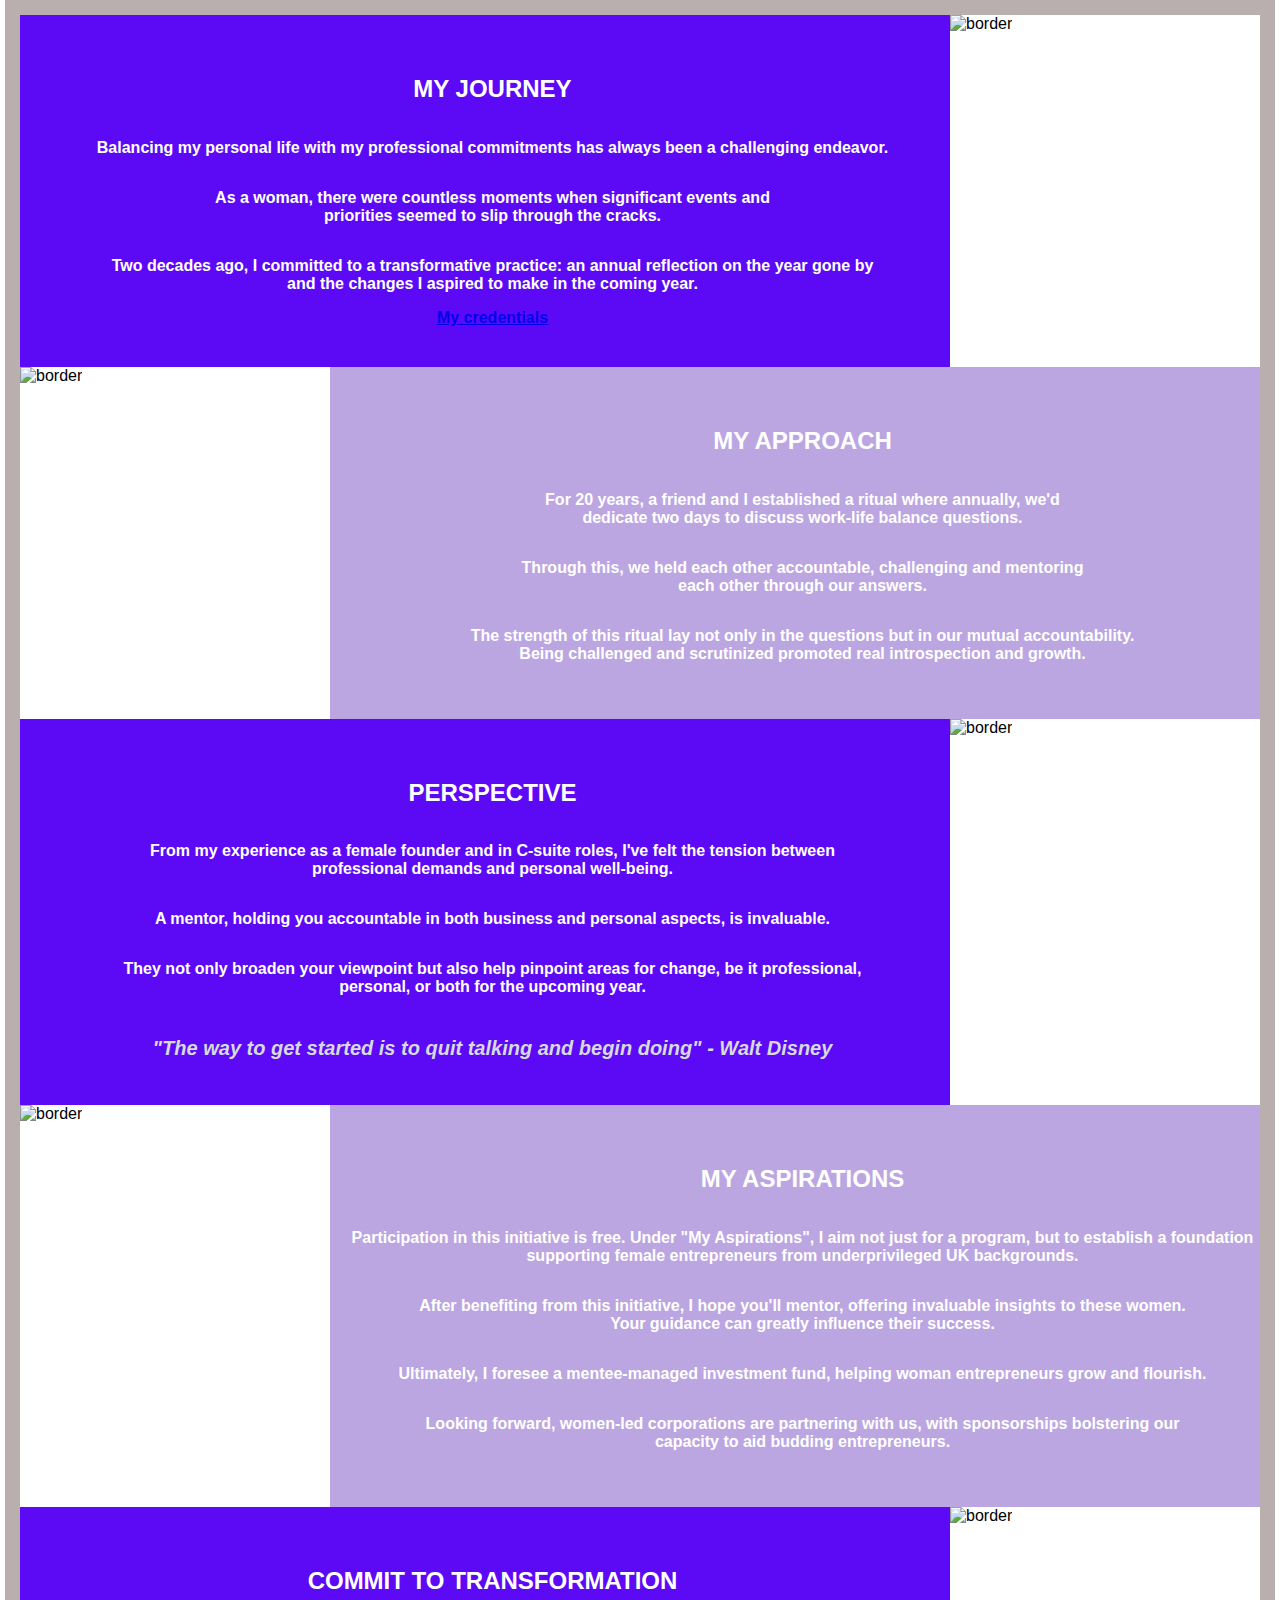
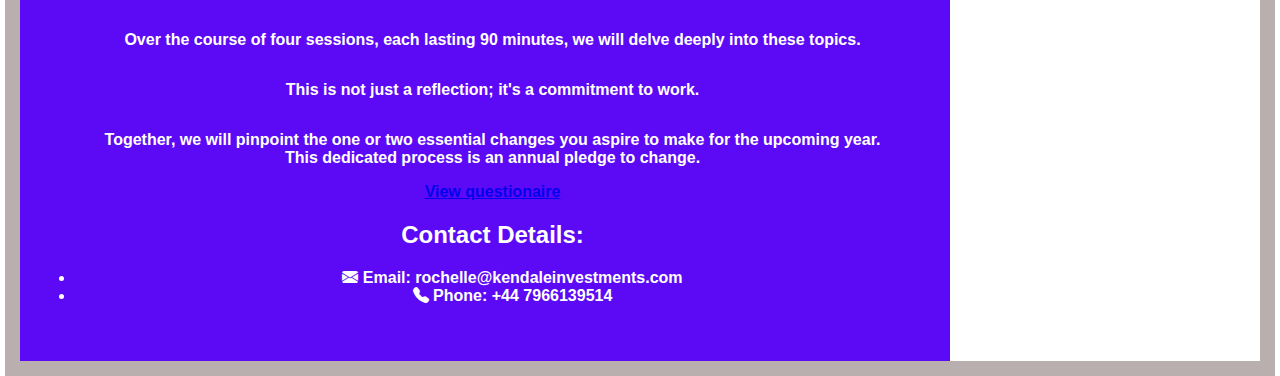
==== index.html @ 1ea0c62c "Update index.html" ====
<!DOCTYPE html>

<html lang="en">

<head>
    <title>Rochelle Trup</title>
    <link rel="stylesheet" type="text/css" href="style.css">
    <link href="https://cdn.jsdelivr.net/npm/bootstrap-icons@1.10.0/font/bootstrap-icons.css" rel="stylesheet">
    <meta name="viewport" content="width=device-width, initial-scale=1">



</head>

<body>
<div class="page-border">

    <div class="flex-wrapper">

        <div class="main-title-container">
            <h2>MY JOURNEY</h2>
            <p>Balancing my personal life with my professional commitments has always been a challenging endeavor. </p>
            <p>As a woman, there were countless moments when significant events and <br> priorities seemed to slip through the cracks.</p>

            <p>Two decades ago, I committed to a transformative practice: an annual reflection on the year gone by<br> and the changes I aspired to make in the coming year.</p>

            <a href="cv.html" target="_blank" class="custom-button">My credentials</a>

        </div>

        <div class="border-container">
            <img src="Rochelle Dec 2022.jpg" alt="border" class="border-image"/>
    
        </div>

    </div>

    <div class="flex-wrapper">

        <div class="border-container2">
            <img src="mountain range.png" alt="border" class="border-image2"/>
    
        </div>

        <div class="main-title-container2">
            <h2>MY APPROACH</h2>
                <p>For 20 years, a friend and I established a ritual where annually, we'd <br> dedicate two days to discuss work-life balance questions.</p>

                <p>Through this, we held each other accountable, challenging and mentoring  <br> each other through our answers.</p>

                <p>The strength of this ritual lay not only in the questions but in our mutual accountability. <br> Being challenged and scrutinized promoted real introspection and growth.</p>


        </div>


    </div>

    <div class="flex-wrapper">

        <div class="main-title-container">
            
            
            <h2>PERSPECTIVE</h2>
            <p>From my experience as a female founder and in C-suite roles, I've felt the tension between <br>professional demands and personal well-being. </p>
            <p>A mentor, holding you accountable in both business and personal aspects, is invaluable. </p>
            <p>They not only broaden your viewpoint but also help pinpoint areas for change, be it professional,<br> personal, or both for the upcoming year.</p>
             <div class="center-quote">
                   "The way to get started is to quit talking and begin doing" - Walt Disney    
        
                </div>

        </div>

        <div class="border-container2">
            <img src="Picture6.png" alt="border" class="border-image2"/>
    
        </div>

        

    </div>

    

    <div class="flex-wrapper">

        <div class="border-container2">
            <img src="woman on top of mountain.jpg" alt="border" class="border-image2"/>
    
        </div>

        <div class="main-title-container2">
            <h2>MY ASPIRATIONS</h2>
            <p>Participation in this initiative is free. Under "My Aspirations", I aim not just for a program, but to establish a foundation <br> supporting female entrepreneurs from underprivileged UK backgrounds.</p> 
            <p>After benefiting from this initiative, I hope you'll mentor, offering invaluable insights to these women. <br>Your guidance can greatly influence their success.</p>
            <p>Ultimately, I foresee a mentee-managed investment fund, helping woman entrepreneurs grow and flourish.</p>
            <p>Looking forward, women-led corporations are partnering with us, with sponsorships bolstering our <br> capacity to aid budding entrepreneurs.</p>
        
        
        
        </div>
    </div>

    <div class="flex-wrapper">

        <div class="main-title-container">
            <h2>COMMIT TO TRANSFORMATION</h2>
                <p>Over the course of four sessions, each lasting 90 minutes, we will delve deeply into these topics.</p>
                <p>This is not just a reflection; it's a commitment to work.</p>
                <p>Together, we will pinpoint the one or two essential changes you aspire to make for the upcoming year.<br> This dedicated process is an annual pledge to change.</p>

            <a href="questionaire.html" target="_blank" class="custom-button">View questionaire</a>

            <div class="contact-info mt-4"> <!-- mt-4 adds a top margin for spacing -->
                    <h2>Contact Details:</h2>
                    <ul class="list-unstyled"> <!-- list-unstyled removes default list styling -->
                        <li><i class="bi bi-envelope-fill"></i> <strong>Email:</strong> rochelle@kendaleinvestments.com</li>
                        <li><i class="bi bi-telephone-fill"></i> <strong>Phone:</strong> +44 7966139514</li>
                        
                    </ul>
            
            </div>
        </div>

        <div class="border-container2">
            <img src="mountain.png" alt="border" class="border-image2"/>
        </div>
    
        

        

    </div>

    
   

   




</div>     
</body>



</html>
---- style.css ----
.page-border {
    border: 15px solid rgb(185, 175, 175); /* Adjust border thickness and color as desired */
    box-sizing: border-box; /* This ensures padding and border are included in element's total width and height */
    width: calc(100% - 10px); /* Adjust the width considering the border */
    margin: auto; /* Centers the container if there's any horizontal space available */
}
html, body {
    margin: 0;
    padding: 0;
}

body {
    font-family: Arial, Helvetica, sans-serif, sans-serif; /* Use your desired font family */
    font-size: 16px; /* Use your desired font size */
}



.flex-wrapper {
    display: flex;
    width: 100%; /* Ensuring it takes up full width of its parent or viewport */
    align-items: stretch;
    flex-direction: row;
   
   
    
}





.border-container {
    flex: 0 0 25%; /* This ensures it doesn't grow or shrink, but stays at 35% width */
    order: 2; /* This will place the border-container second (or to the right) */
}

.border-image {
    width: 100%; /* Makes the image take up full width of the .border-container */
    height: 100%;
}

.main-title-container {
    flex: 1;
    order: 1;
    display: flex;           /* Use Flexbox */
    flex-direction: column;  /* Stack children vertically */
    background-color:  rgb(92, 10, 245);
    color: white;
    padding-left: 15px;
    font-weight: bold;       /* Make text bold */
    text-align: center;
    padding-top: 40px;
    padding-bottom:40px;
   
}

.border-container2 {
    flex: 0 0 25%; /* This ensures it doesn't grow or shrink, but stays at 35% width */
    order: 1; /* This will place the border-container second (or to the right) */
}

.border-image2 {
    width: 100%; /* Makes the image take up full width of the .border-container */
    height: 100%;
}

.main-title-container2 {
    flex: 1;
    order: 2;
    display: flex;           /* Use Flexbox */
    flex-direction: column;  /* Stack children vertically */
    background-color: rgb(187, 166, 226);
    color: white;
    padding-left: 15px;
    font-weight: bold;       /* Make text bold */
    text-align: center;
    padding-top: 40px;
    padding-bottom:40px;
}



.center-quote {
    text-align: center;
    font-style: italic;
    margin-top: 20px;
    margin-bottom: 5px; /* Adjusted to 1px */
    font-size: 20px;
    font-weight: bold;
    padding-top: 5px;  /* Control the spacing between the line and the text */
    color:rgb(215, 218, 221);



   

ul.list-unstyled {
    padding-left: 0;  /* Removes left padding */
    list-style-type: none;  /* Removes the bullets */
}

.custom-button {
    display: block;          /* This makes the button a block element, allowing the use of auto margins */
    margin-left: auto;       /* Centers the button */
    margin-right: auto;
    padding: 6px 20px;       /* Reduced the vertical padding to make it shorter */
    font-size: 16px;
    font-weight: 600;
    border: none;
    border-radius: 5px;
    cursor: pointer;
    text-decoration: none;
    background-color: #007BFF; /* Change this to the desired background color */
    color: #fff;
    transition: background-color 0.3s ease;
    width: 50%;              /* Optionally set a width if you want the button to have a specific width */
}

.custom-button:hover {
    background-color: #0056b3; /* Darker shade for hover */

}
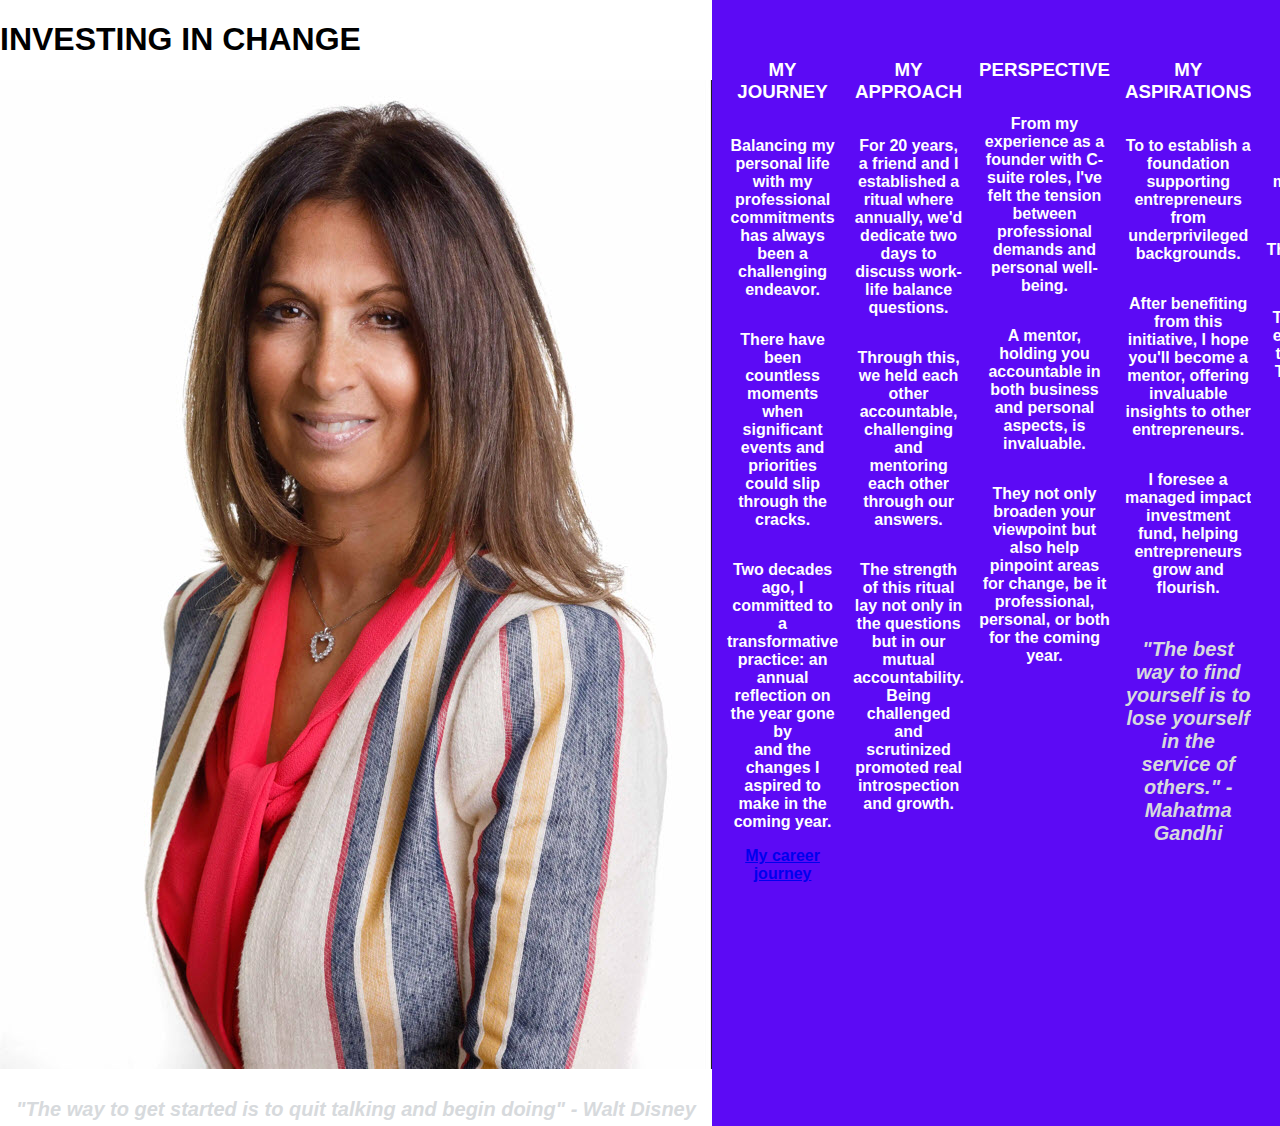
==== commit 5d8a0fca: "Update index.html" ====
--- a/index.html
+++ b/index.html
@@ -3,7 +3,7 @@
 <html lang="en">
 
 <head>
-    <title>Rochelle Trup</title>
+    <title>Investing in change</title>
     <link rel="stylesheet" type="text/css" href="style.css">
     <link href="https://cdn.jsdelivr.net/npm/bootstrap-icons@1.10.0/font/bootstrap-icons.css" rel="stylesheet">
     <meta name="viewport" content="width=device-width, initial-scale=1">
@@ -13,135 +13,101 @@
 </head>
 
 <body>
-<div class="page-border">
+
 
     <div class="flex-wrapper">
 
+        <div class="heading">
+            <h1>INVESTING IN CHANGE</h1>
+            <img class="header-image" src="Rochelle Dec 2022.jpg" alt="Description of Image">
+            <div class="center-quote">
+                "The way to get started is to quit talking and begin doing" - Walt Disney    
+     
+             </div>
+
+            
+            
+            
+        </div>
+
         <div class="main-title-container">
-            <h2>MY JOURNEY</h2>
+            <h3>MY JOURNEY</h3>
             <p>Balancing my personal life with my professional commitments has always been a challenging endeavor. </p>
-            <p>As a woman, there were countless moments when significant events and <br> priorities seemed to slip through the cracks.</p>
+            <p>There have been countless moments when significant events and priorities could slip through the cracks.</p>
 
             <p>Two decades ago, I committed to a transformative practice: an annual reflection on the year gone by<br> and the changes I aspired to make in the coming year.</p>
 
-            <a href="cv.html" target="_blank" class="custom-button">My credentials</a>
+            <a href="cv.html" target="_blank" class="custom-button">My career journey</a>
 
         </div>
+        
 
-        <div class="border-container">
-            <img src="Rochelle Dec 2022.jpg" alt="border" class="border-image"/>
-    
-        </div>
+        <div class="main-title-container">
+            <h3>MY APPROACH</h3>
+                <p>For 20 years, a friend and I established a ritual where annually, we'd dedicate two <br>days to discuss work-life balance questions.</p>
 
-    </div>
+                <p>Through this, we held each other accountable, challenging and mentoring  each other through our answers.</p>
 
-    <div class="flex-wrapper">
-
-        <div class="border-container2">
-            <img src="mountain range.png" alt="border" class="border-image2"/>
-    
-        </div>
-
-        <div class="main-title-container2">
-            <h2>MY APPROACH</h2>
-                <p>For 20 years, a friend and I established a ritual where annually, we'd <br> dedicate two days to discuss work-life balance questions.</p>
-
-                <p>Through this, we held each other accountable, challenging and mentoring  <br> each other through our answers.</p>
-
-                <p>The strength of this ritual lay not only in the questions but in our mutual accountability. <br> Being challenged and scrutinized promoted real introspection and growth.</p>
+                <p>The strength of this ritual lay not only in the questions but in our mutual accountability. Being challenged <br> and scrutinized  promoted real introspection and growth.</p>
 
 
         </div>
-
-
-    </div>
-
-    <div class="flex-wrapper">
+   
 
         <div class="main-title-container">
             
             
-            <h2>PERSPECTIVE</h2>
-            <p>From my experience as a female founder and in C-suite roles, I've felt the tension between <br>professional demands and personal well-being. </p>
+            <h3>PERSPECTIVE</h3>
+            <p>From my experience as a founder with C-suite roles, I've felt the tension between professional <br> demands and personal well-being. </p>
             <p>A mentor, holding you accountable in both business and personal aspects, is invaluable. </p>
-            <p>They not only broaden your viewpoint but also help pinpoint areas for change, be it professional,<br> personal, or both for the upcoming year.</p>
-             <div class="center-quote">
-                   "The way to get started is to quit talking and begin doing" - Walt Disney    
-        
-                </div>
+            <p>They not only broaden your viewpoint but also help pinpoint areas for change, be it professional,<br> personal, or both for the coming year.</p>
+             
 
         </div>
+       
 
-        <div class="border-container2">
-            <img src="Picture6.png" alt="border" class="border-image2"/>
-    
+        <div class="main-title-container">
+            <h3>MY ASPIRATIONS</h3>
+            <p>To to establish a foundation supporting entrepreneurs from underprivileged backgrounds.</p> 
+            <p>After benefiting from this initiative, I hope you'll become a mentor, offering invaluable insights to other entrepreneurs.</p>
+            <p>I foresee a managed impact investment fund, helping entrepreneurs grow and flourish.</p>
+
+            <div class="center-quote">
+                "The best way to find yourself is to lose yourself in the service of others." - Mahatma Gandhi    
+     
+             </div>
+             
+        </div>
+
+        <div class="main-title-container">
+            <h3>COMMIT TO TRANSFORMATION</h3>
+                <p>Over the course of four sessions, each lasting 90 minutes, we will delve deeply into these topics.</p>
+                <p>This is not just a reflection; it's a commitment to work.</p>
+                <p>Together, we will pinpoint the essential changes you aspire to make for the coming year.<br> This dedicated process is an annual pledge to change.</p>
+
+            <a href="questionaire.html" target="_blank" class="custom-button">See my questions</a>
+
+            <div class="contact-info mt-4">
+                <h4>Contact Details:</h4>
+                    <ul class="list-unstyled"> <!-- list-unstyled removes default list styling -->
+                        <li><i class="bi bi-envelope-fill"></i> <strong>Email:</strong> rochelle@azikcapital.com</li>
+                        <li><i class="bi bi-telephone-fill"></i> <strong>Phone:</strong> +44 7966139514</li>
+                        
+                    </ul>
+            </div>
+            
         </div>
 
         
-
-    </div>
-
-    
-
-    <div class="flex-wrapper">
-
-        <div class="border-container2">
-            <img src="woman on top of mountain.jpg" alt="border" class="border-image2"/>
-    
-        </div>
-
-        <div class="main-title-container2">
-            <h2>MY ASPIRATIONS</h2>
-            <p>Participation in this initiative is free. Under "My Aspirations", I aim not just for a program, but to establish a foundation <br> supporting female entrepreneurs from underprivileged UK backgrounds.</p> 
-            <p>After benefiting from this initiative, I hope you'll mentor, offering invaluable insights to these women. <br>Your guidance can greatly influence their success.</p>
-            <p>Ultimately, I foresee a mentee-managed investment fund, helping woman entrepreneurs grow and flourish.</p>
-            <p>Looking forward, women-led corporations are partnering with us, with sponsorships bolstering our <br> capacity to aid budding entrepreneurs.</p>
-        
-        
-        
-        </div>
-    </div>
-
-    <div class="flex-wrapper">
-
-        <div class="main-title-container">
-            <h2>COMMIT TO TRANSFORMATION</h2>
-                <p>Over the course of four sessions, each lasting 90 minutes, we will delve deeply into these topics.</p>
-                <p>This is not just a reflection; it's a commitment to work.</p>
-                <p>Together, we will pinpoint the one or two essential changes you aspire to make for the upcoming year.<br> This dedicated process is an annual pledge to change.</p>
-
-            <a href="questionaire.html" target="_blank" class="custom-button">View questionaire</a>
-
-            <div class="contact-info mt-4"> <!-- mt-4 adds a top margin for spacing -->
-                    <h2>Contact Details:</h2>
-                    <ul class="list-unstyled"> <!-- list-unstyled removes default list styling -->
-                        <li><i class="bi bi-envelope-fill"></i> <strong>Email:</strong> rochelle@kendaleinvestments.com</li>
-                        <li><i class="bi bi-telephone-fill"></i> <strong>Phone:</strong> +44 7966139514</li>
-                        
-                    </ul>
-            
-            </div>
-        </div>
-
-        <div class="border-container2">
-            <img src="mountain.png" alt="border" class="border-image2"/>
-        </div>
     
         
 
         
 
-    </div>
 
+    </div>  
     
-   
-
-   
-
-
-
-
-</div>     
+    
 </body>
 
 
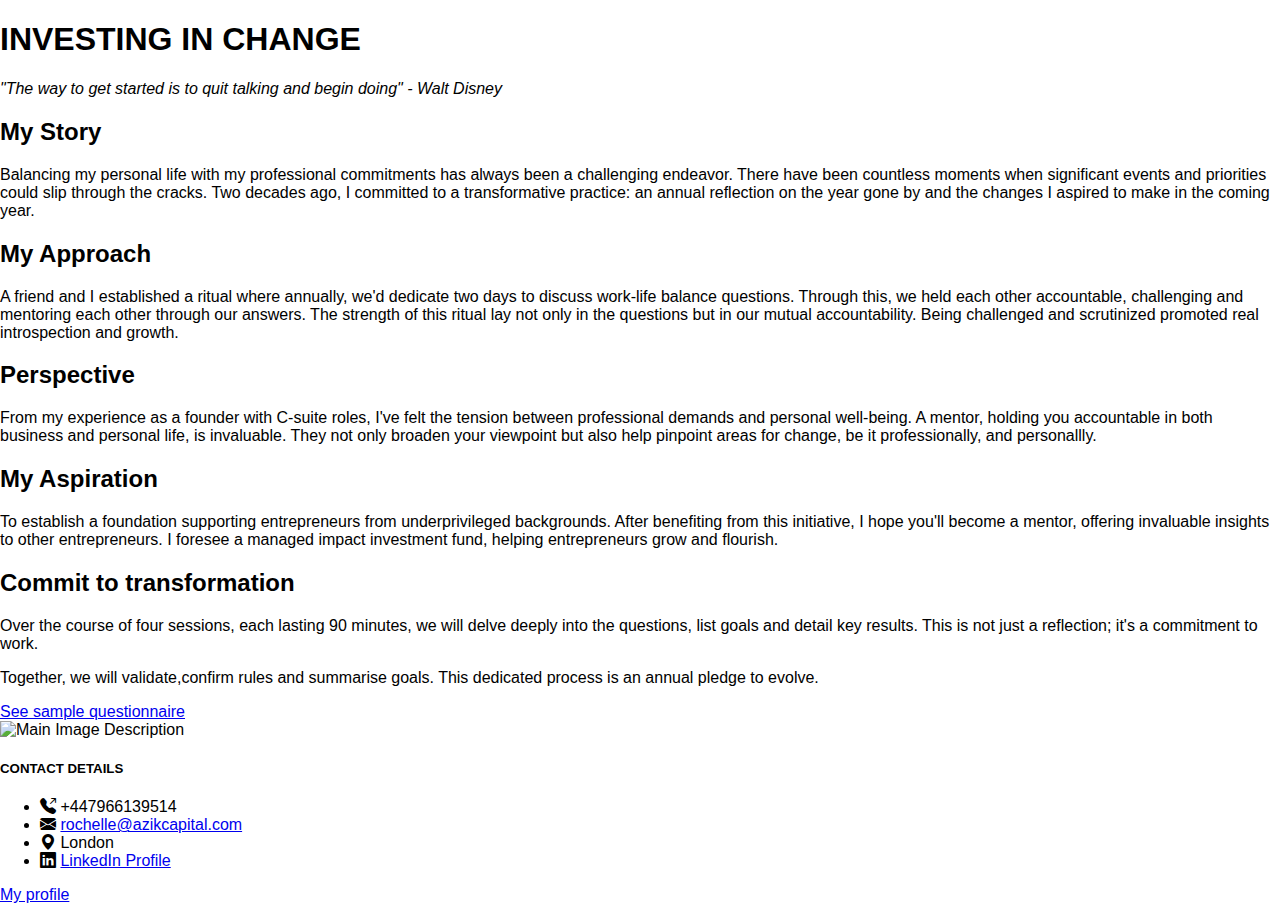
==== commit fd692c53: "Add files via upload" ====
--- a/index.html
+++ b/index.html
@@ -1,115 +1,141 @@
 <!DOCTYPE html>
-
 <html lang="en">
 
-<head>
-    <title>Investing in change</title>
-    <link rel="stylesheet" type="text/css" href="style.css">
-    <link href="https://cdn.jsdelivr.net/npm/bootstrap-icons@1.10.0/font/bootstrap-icons.css" rel="stylesheet">
-    <meta name="viewport" content="width=device-width, initial-scale=1">
+    <head>
+        <meta charset="UTF-8">
+        <meta name="viewport" content="width=device-width, initial-scale=1.0">
+        <title>My Website</title>
+        <link rel="stylesheet" href="style.css">
+        <link href="https://cdn.jsdelivr.net/npm/bootstrap-icons@1.10.0/font/bootstrap-icons.css" rel="stylesheet">
+        
+
+    </head>
 
 
 
-</head>
+    <body>
 
-<body>
+        <div class="wrapper">
+            <div class="block1">
+                <div class="section" >
+                    <h1>INVESTING IN CHANGE</h1>
+                    <p><i>"The way to get started is to quit talking and begin doing" - Walt Disney</i></p>
+        
+                </div>
+
+                <div class="section" >
+                    <h2>My Story</h2>
+                    <p>Balancing my personal life with my professional commitments has always been a challenging endeavor.
+                    There have been countless moments when significant events and priorities could slip through the cracks.
+                    Two decades ago, I committed to a transformative practice: an annual reflection on the year gone by
+                    and the changes I aspired to make in the coming year.</p>
+        
+                </div>
+
+                <div class="section" >
+                    <h2>My Approach</h2>
+                    <p>A friend and I established a ritual where annually, we'd dedicate two
+                    days to discuss work-life balance questions.
+                    Through this, we held each other accountable, challenging and mentoring each other through our answers.
+                    The strength of this ritual lay not only in the questions but in our mutual accountability. Being challenged
+                    and scrutinized promoted real introspection and growth.</p>
+                </div>
+
+                <div class="section" >
+                    <h2>Perspective</h2>
+                    <p>From my experience as a founder with C-suite roles, I've felt the tension between professional
+                    demands and personal well-being.
+                    A mentor, holding you accountable in both business and personal life, is invaluable.
+                    They not only broaden your viewpoint but also help pinpoint areas for change, be it professionally,
+                    and personallly.</p>
+                </div>
+
+                <div class="section" >
+                    <h2>My Aspiration</h2>
+                    <p>To establish a foundation supporting entrepreneurs from underprivileged backgrounds.
+                    After benefiting from this initiative, I hope you'll become a mentor, offering invaluable insights to other entrepreneurs.
+                    I foresee a managed impact investment fund, helping entrepreneurs grow and flourish.</p>
+                </div>
+
+                <div class="section" >
+                    <h2>Commit to transformation</h2>
+                    <p>Over the course of four sessions, each lasting 90 minutes, we will delve deeply into the questions, list goals and detail key results.
+                    This is not just a reflection; it's a commitment to work.</p>
+                    <p>Together, we will validate,confirm rules and summarise goals.
+                        This dedicated process is an annual pledge to evolve.</p>
+
+                    <a href="questionaire.html" class="custom-button" target="_blank">See sample questionnaire</a>
 
 
-    <div class="flex-wrapper">
+                </div>
 
-        <div class="heading">
-            <h1>INVESTING IN CHANGE</h1>
-            <img class="header-image" src="Rochelle Dec 2022.jpg" alt="Description of Image">
-            <div class="center-quote">
-                "The way to get started is to quit talking and begin doing" - Walt Disney    
-     
-             </div>
 
-            
-            
-            
-        </div>
+            </di>
 
-        <div class="main-title-container">
-            <h3>MY JOURNEY</h3>
-            <p>Balancing my personal life with my professional commitments has always been a challenging endeavor. </p>
-            <p>There have been countless moments when significant events and priorities could slip through the cracks.</p>
+            <div class="blocks-2-and-3">
+                <div class="block2">
+                    <img src="Rochelle Dec 2022.webp" alt="Main Image Description">
 
-            <p>Two decades ago, I committed to a transformative practice: an annual reflection on the year gone by<br> and the changes I aspired to make in the coming year.</p>
+                </div>
 
-            <a href="cv.html" target="_blank" class="custom-button">My career journey</a>
+                <div class="block3">
+                    <h5>CONTACT DETAILS</h5>
+                    <div class="list-container">
+                        <ul class="list-unstyled">
+                            <li><i class="bi bi-telephone-outbound-fill icon-colored"></i> +447966139514</li>
+                            <li><i class="bi bi-envelope-fill icon-colored"></i> <a href="mailto:rochelle@azikcapital.com"> rochelle@azikcapital.com</a></li>
+                            <li><i class="bi bi-geo-alt-fill icon-colored"></i> London</li>
+                            <li><i class="bi bi-linkedin icon-colored"></i> <a href="https://www.linkedin.com/in/rochelle-trup-1962641b/" target="_blank">LinkedIn Profile</a></li>
+                        </ul>  
+                    </div>
+                    <a href="cv.html" class="custom-button" target="_blank">My profile</a>
+                </div>
+                
+                        
 
+                            
+        
+        
+                       
+                    
+                </div>
+            </div>
         </div>
         
 
-        <div class="main-title-container">
-            <h3>MY APPROACH</h3>
-                <p>For 20 years, a friend and I established a ritual where annually, we'd dedicate two <br>days to discuss work-life balance questions.</p>
-
-                <p>Through this, we held each other accountable, challenging and mentoring  each other through our answers.</p>
-
-                <p>The strength of this ritual lay not only in the questions but in our mutual accountability. Being challenged <br> and scrutinized  promoted real introspection and growth.</p>
-
-
-        </div>
-   
-
-        <div class="main-title-container">
-            
-            
-            <h3>PERSPECTIVE</h3>
-            <p>From my experience as a founder with C-suite roles, I've felt the tension between professional <br> demands and personal well-being. </p>
-            <p>A mentor, holding you accountable in both business and personal aspects, is invaluable. </p>
-            <p>They not only broaden your viewpoint but also help pinpoint areas for change, be it professional,<br> personal, or both for the coming year.</p>
-             
-
-        </div>
-       
-
-        <div class="main-title-container">
-            <h3>MY ASPIRATIONS</h3>
-            <p>To to establish a foundation supporting entrepreneurs from underprivileged backgrounds.</p> 
-            <p>After benefiting from this initiative, I hope you'll become a mentor, offering invaluable insights to other entrepreneurs.</p>
-            <p>I foresee a managed impact investment fund, helping entrepreneurs grow and flourish.</p>
-
-            <div class="center-quote">
-                "The best way to find yourself is to lose yourself in the service of others." - Mahatma Gandhi    
-     
-             </div>
-             
-        </div>
-
-        <div class="main-title-container">
-            <h3>COMMIT TO TRANSFORMATION</h3>
-                <p>Over the course of four sessions, each lasting 90 minutes, we will delve deeply into these topics.</p>
-                <p>This is not just a reflection; it's a commitment to work.</p>
-                <p>Together, we will pinpoint the essential changes you aspire to make for the coming year.<br> This dedicated process is an annual pledge to change.</p>
-
-            <a href="questionaire.html" target="_blank" class="custom-button">See my questions</a>
-
-            <div class="contact-info mt-4">
-                <h4>Contact Details:</h4>
-                    <ul class="list-unstyled"> <!-- list-unstyled removes default list styling -->
-                        <li><i class="bi bi-envelope-fill"></i> <strong>Email:</strong> rochelle@azikcapital.com</li>
-                        <li><i class="bi bi-telephone-fill"></i> <strong>Phone:</strong> +44 7966139514</li>
-                        
-                    </ul>
-            </div>
-            
-        </div>
+      
 
         
     
-        
+    </body>
 
-        
-
-
-    </div>  
-    
-    
-</body>
+</html>
 
 
 
-</html>
+
+
+
+
+
+
+
+
+
+
+
+
+
+
+
+
+
+
+
+
+
+
+
+
+
+</html>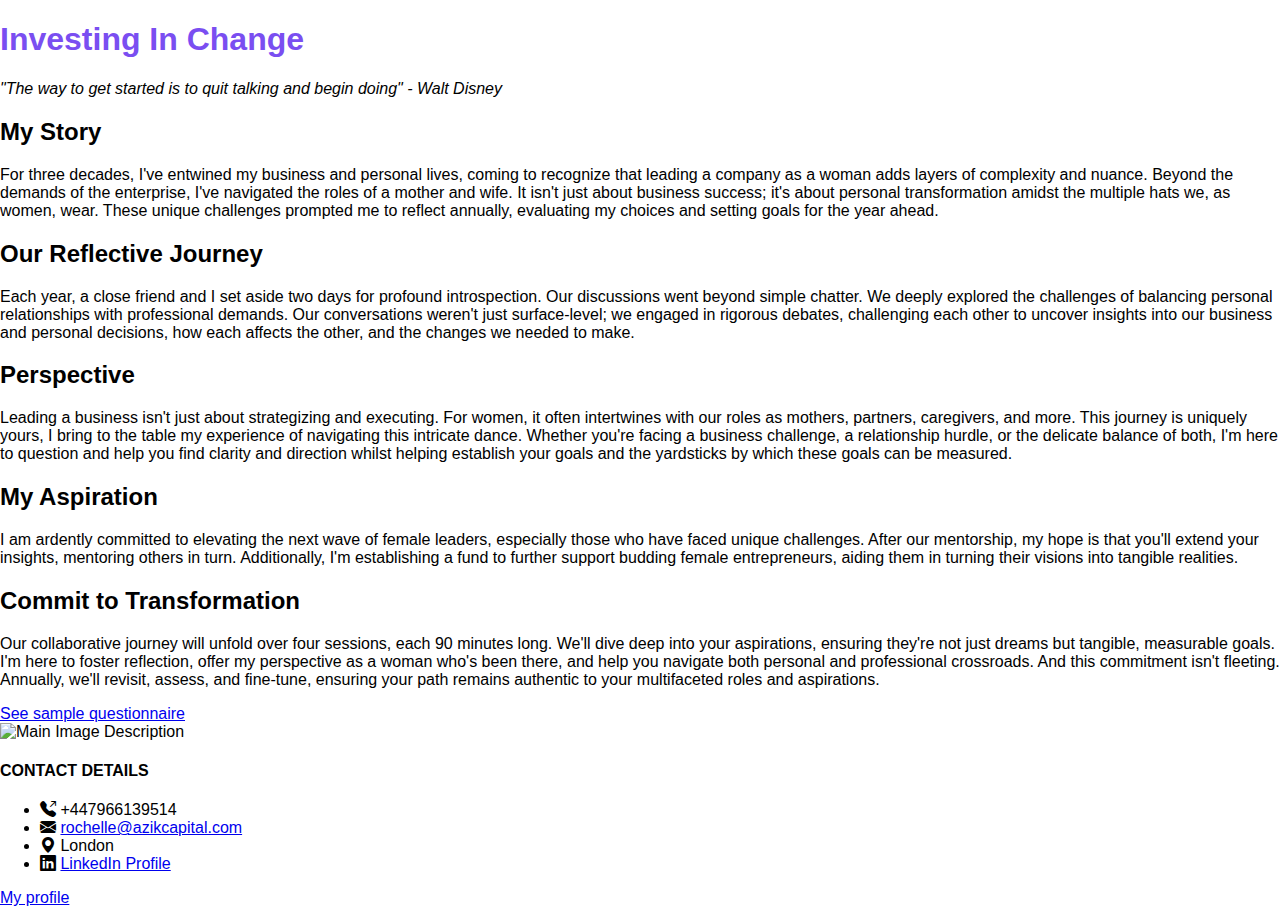
==== commit 65ec9a4f: "Add files via upload" ====
--- a/index.html
+++ b/index.html
@@ -1,141 +1,82 @@
 <!DOCTYPE html>
 <html lang="en">
 
-    <head>
-        <meta charset="UTF-8">
-        <meta name="viewport" content="width=device-width, initial-scale=1.0">
-        <title>My Website</title>
-        <link rel="stylesheet" href="style.css">
-        <link href="https://cdn.jsdelivr.net/npm/bootstrap-icons@1.10.0/font/bootstrap-icons.css" rel="stylesheet">
-        
+<head>
+    <meta charset="UTF-8">
+    <meta name="viewport" content="width=device-width, initial-scale=1.0">
+    <title>My Website</title>
+    <link rel="stylesheet" href="style.css">
+    <link href="https://cdn.jsdelivr.net/npm/bootstrap-icons@1.10.0/font/bootstrap-icons.css" rel="stylesheet">
+</head>
 
-    </head>
+<body>
 
+    <div class="wrapper">
+        <div class="block1">
+            <div class="section">
+                <h1 style="color: #7a4ef1;">Investing In Change</h1>
+                <p><i>"The way to get started is to quit talking and begin doing" - Walt Disney</i></p>
+            </div>
 
+            <div class="section">
+                <h2>My Story</h2>
+                <p>For three decades, I've entwined my business and personal lives,
+                    coming to recognize that leading a company as a woman adds layers of complexity and nuance. Beyond the demands of the enterprise,
+                    I've navigated the roles of a mother and wife. It isn't just about business success; it's about personal transformation amidst the multiple hats we, as women, wear.
+                    These unique challenges prompted me to reflect annually, evaluating my choices and setting goals for the year ahead.</p>
+            </div>
 
-    <body>
+            <div class="section">
+                <h2>Our Reflective Journey</h2>
+                <p>Each year, a close friend and I set aside two days for profound introspection. Our discussions went beyond simple chatter. 
+                We deeply explored the challenges of balancing personal relationships with professional demands. Our conversations weren't just surface-level; 
+                we engaged in rigorous debates, challenging each other to uncover insights into our business and personal decisions, how each affects the other, and the changes we needed to make.</p>
 
-        <div class="wrapper">
-            <div class="block1">
-                <div class="section" >
-                    <h1>INVESTING IN CHANGE</h1>
-                    <p><i>"The way to get started is to quit talking and begin doing" - Walt Disney</i></p>
-        
-                </div>
+            </div>
 
-                <div class="section" >
-                    <h2>My Story</h2>
-                    <p>Balancing my personal life with my professional commitments has always been a challenging endeavor.
-                    There have been countless moments when significant events and priorities could slip through the cracks.
-                    Two decades ago, I committed to a transformative practice: an annual reflection on the year gone by
-                    and the changes I aspired to make in the coming year.</p>
-        
-                </div>
+            <div class="section">
+                <h2>Perspective</h2>
+                <p>Leading a business isn't just about strategizing and executing. For women, it often intertwines with our roles as mothers, partners, caregivers, and more.
+                    This journey is uniquely yours, I bring to the table my experience of navigating this intricate dance. Whether you're facing a business challenge,
+                    a relationship hurdle, or the delicate balance of both, I'm here to question and help you find clarity and direction whilst helping 
+                    establish your goals and the yardsticks by which these goals can be measured.</p>
+            </div>
 
-                <div class="section" >
-                    <h2>My Approach</h2>
-                    <p>A friend and I established a ritual where annually, we'd dedicate two
-                    days to discuss work-life balance questions.
-                    Through this, we held each other accountable, challenging and mentoring each other through our answers.
-                    The strength of this ritual lay not only in the questions but in our mutual accountability. Being challenged
-                    and scrutinized promoted real introspection and growth.</p>
-                </div>
+            <div class="section">
+                <h2>My Aspiration</h2>
+                <p>I am ardently committed to elevating the next wave of female leaders, especially those who have faced unique challenges. After our mentorship,
+                    my hope is that you'll extend your insights, mentoring others in turn. Additionally, I'm establishing a fund to further support budding female entrepreneurs,
+                    aiding them in turning their visions into tangible realities.</p>
+            </div>
 
-                <div class="section" >
-                    <h2>Perspective</h2>
-                    <p>From my experience as a founder with C-suite roles, I've felt the tension between professional
-                    demands and personal well-being.
-                    A mentor, holding you accountable in both business and personal life, is invaluable.
-                    They not only broaden your viewpoint but also help pinpoint areas for change, be it professionally,
-                    and personallly.</p>
-                </div>
-
-                <div class="section" >
-                    <h2>My Aspiration</h2>
-                    <p>To establish a foundation supporting entrepreneurs from underprivileged backgrounds.
-                    After benefiting from this initiative, I hope you'll become a mentor, offering invaluable insights to other entrepreneurs.
-                    I foresee a managed impact investment fund, helping entrepreneurs grow and flourish.</p>
-                </div>
-
-                <div class="section" >
-                    <h2>Commit to transformation</h2>
-                    <p>Over the course of four sessions, each lasting 90 minutes, we will delve deeply into the questions, list goals and detail key results.
-                    This is not just a reflection; it's a commitment to work.</p>
-                    <p>Together, we will validate,confirm rules and summarise goals.
-                        This dedicated process is an annual pledge to evolve.</p>
-
-                    <a href="questionaire.html" class="custom-button" target="_blank">See sample questionnaire</a>
-
-
-                </div>
-
-
-            </di>
-
-            <div class="blocks-2-and-3">
-                <div class="block2">
-                    <img src="Rochelle Dec 2022.webp" alt="Main Image Description">
-
-                </div>
-
-                <div class="block3">
-                    <h5>CONTACT DETAILS</h5>
-                    <div class="list-container">
-                        <ul class="list-unstyled">
-                            <li><i class="bi bi-telephone-outbound-fill icon-colored"></i> +447966139514</li>
-                            <li><i class="bi bi-envelope-fill icon-colored"></i> <a href="mailto:rochelle@azikcapital.com"> rochelle@azikcapital.com</a></li>
-                            <li><i class="bi bi-geo-alt-fill icon-colored"></i> London</li>
-                            <li><i class="bi bi-linkedin icon-colored"></i> <a href="https://www.linkedin.com/in/rochelle-trup-1962641b/" target="_blank">LinkedIn Profile</a></li>
-                        </ul>  
-                    </div>
-                    <a href="cv.html" class="custom-button" target="_blank">My profile</a>
-                </div>
-                
-                        
-
-                            
-        
-        
-                       
-                    
-                </div>
+            <div class="section">
+                <h2>Commit to Transformation</h2>
+                <p>Our collaborative journey will unfold over four sessions, each 90 minutes long. We'll dive deep into your aspirations, ensuring they're not just dreams but tangible,
+                    measurable goals. I'm here to foster reflection, offer my perspective as a woman who's been there, and help you navigate both personal and professional crossroads.
+                    And this commitment isn't fleeting. Annually, we'll revisit, assess, and fine-tune, ensuring your path remains authentic to your multifaceted roles and aspirations.</p>
+                <a href="questionaire.html" class="custom-button" target="_blank">See sample questionnaire</a>
             </div>
         </div>
-        
 
-      
+        <div class="blocks-2-and-3">
+            <div class="block2">
+                <img src="Rochelle Dec 2022.webp" alt="Main Image Description">
+            </div>
 
-        
-    
-    </body>
-
-</html>
-
-
-
-
-
-
-
-
-
-
-
-
-
-
-
-
-
-
-
-
-
-
-
-
-
-
-
+            <div class="block3">
+                <h4>CONTACT DETAILS</h4>
+                <div class="list-container">
+                    <ul class="list-unstyled">
+                        <li><i class="bi bi-telephone-outbound-fill icon-colored"></i> +447966139514</li>
+                        <li><i class="bi bi-envelope-fill icon-colored"></i> <a href="mailto:rochelle@azikcapital.com"> rochelle@azikcapital.com</a></li>
+                        <li><i class="bi bi-geo-alt-fill icon-colored"></i> London</li>
+                        <li><i class="bi bi-linkedin icon-colored"></i> <a href="https://www.linkedin.com/in/rochelle-trup-1962641b/" target="_blank">LinkedIn Profile</a></li>
+                    </ul>
+                </div>
+                <a href="cv.html" class="custom-button" target="_blank">My profile</a>
+            </div>
+        </div>
+    </div>
+</body>
 
 </html>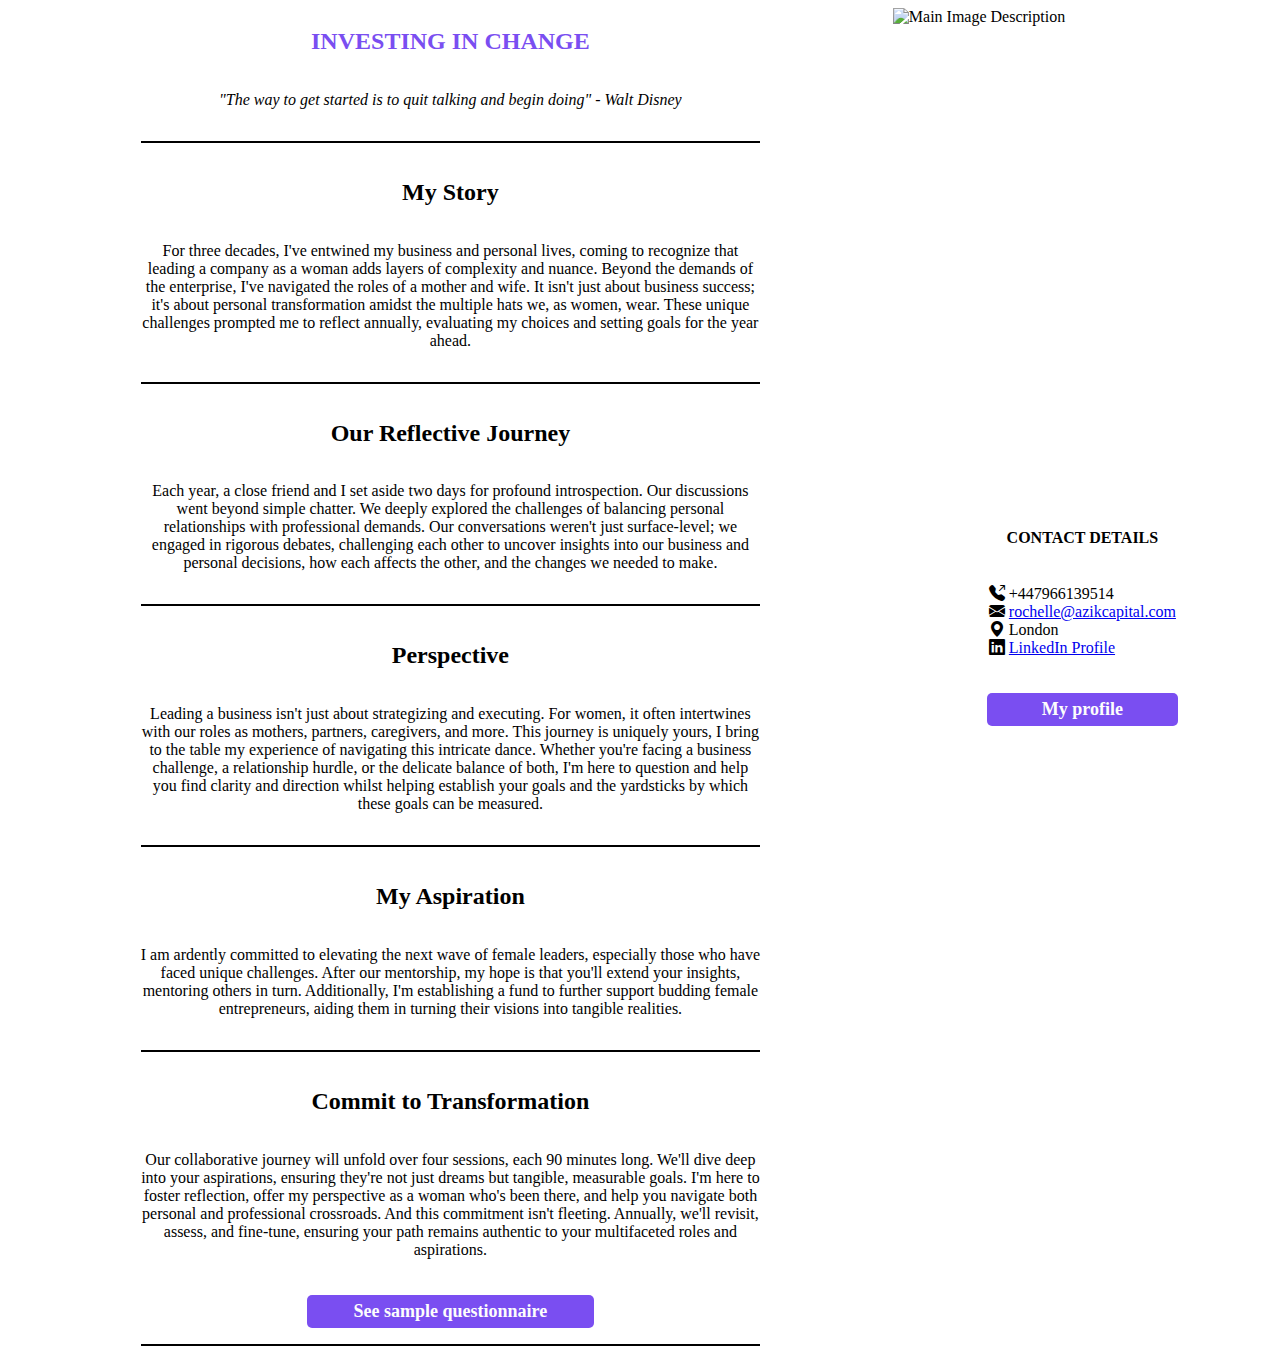
==== commit 5f94a10e: "Add files via upload" ====
--- a/index.html
+++ b/index.html
@@ -14,7 +14,7 @@
     <div class="wrapper">
         <div class="block1">
             <div class="section">
-                <h1 style="color: #7a4ef1;">Investing In Change</h1>
+                <h2 style="color: #7a4ef1;">INVESTING IN CHANGE</h2>
                 <p><i>"The way to get started is to quit talking and begin doing" - Walt Disney</i></p>
             </div>
 
--- a/style.css
+++ b/style.css
@@ -1,125 +1,127 @@
-.page-border {
-    border: 15px solid rgb(185, 175, 175); /* Adjust border thickness and color as desired */
-    box-sizing: border-box; /* This ensures padding and border are included in element's total width and height */
-    width: calc(100% - 10px); /* Adjust the width considering the border */
-    margin: auto; /* Centers the container if there's any horizontal space available */
+.wrapper {
+    display: flex;  /* Set the wrapper as a flex container */
+    flex-direction: row
+    
 }
-html, body {
+
+@media (max-width: 768px) { /* 768px is just an example, adjust as required */
+    .wrapper {
+        flex-direction: column; /* Stack children vertically */
+    }
+    .block1, .blocks-2-and-3 {
+        flex-basis: 100%; /* Occupy full width */
+    }
+    .blocks-2-and-3 {
+        grid-template-rows: auto auto; /* Let blocks 2 and 3 decide their own height */
+    }
+}
+
+
+.block1 {
+    flex: 0 0 70%;
+    background-image: url('background faded.png');
+    background-size: cover;
+    background-position: center;
+    display: flex;
+    justify-content: center; 
+    align-items: center;     
+    flex-direction: column;  
+}
+
+
+
+
+.section {
+    border-bottom: 2px solid #000;  
+    padding-bottom: 16px;  
+    margin-bottom: 16px; 
+    
+    width: 70%;
+    text-align: center;  /* Center the text horizontally */
+
+    /* Center the content vertically */
+    display: flex;
+    flex-direction: column;
+    justify-content: center;
+    align-items: center;
+}
+
+
+
+.blocks-2-and-3 {
+    flex: 0 0 30%;  /* This will occupy the remaining 30% of the parent width */
+    width: 100%; 
+    display: grid;  /* Make it a grid container to stack block 2 and block 3 vertically */
+    grid-template-rows: 500px 500px;  /* Adjust percentages as required. Here block2 takes 60% of parent height and block3 takes 40% */
+    grid-gap: 0; /* This removes any space between the grid items */
     margin: 0;
     padding: 0;
 }
 
-body {
-    font-family: Arial, Helvetica, sans-serif, sans-serif; /* Use your desired font family */
-    font-size: 16px; /* Use your desired font size */
+
+
+.block2 {
+    /* Adjust width and height if necessary */
+    width: 100%;
+    height: 100%;
+    flex: 0 0 30%;
+   
+}
+
+.block2 img {
+    width: 100%;          /* Make the image width match the container width */
+    height: 100%;         /* Make the image height match the container height */
+    object-fit: contain;  /* This will scale the image to fit inside the container without cropping */
+    object-position: center; /* This will center the image within its container. */
+    display: block;      /* Remove default line height/margin around the image */
+    
 }
 
 
+.block3 {
+    display: flex;
+    flex-direction: column;
+    justify-content: flex-start;  /* Align content to the top vertically */
+    align-items: center;          /* Center horizontally */
+    width: 100%;
+    height: 100%;
+    grid-template-rows: auto auto; 
+    flex: 0 0 30%;
+    padding-top: 0%;
+    padding-bottom: 50px;
+    
+}
 
-.flex-wrapper {
-    display: flex;
-    width: 100%; /* Ensuring it takes up full width of its parent or viewport */
-    align-items: stretch;
-    flex-direction: row;
-   
-   
-    
+ul.list-unstyled {
+    padding-left: 0;
+    list-style-type: none;
+}
+
+.custom-button {
+    display: block;
+    margin-left: auto;
+    margin-right: auto;
+    margin-top: 20px;
+    padding: 6px 20px;
+    font-size: 18px;
+    font-weight: 600;
+    border: none;
+    border-radius: 5px;
+    cursor: pointer;
+    text-decoration: none;
+    background-color: #7a4ef1;
+    color: #fdfdfd;
+    transition: background-color 0.3s ease;
+    width: 40%;
+    text-align: center;  /* This will center the text inside the button */
 }
 
 
 
 
 
-.border-container {
-    flex: 0 0 25%; /* This ensures it doesn't grow or shrink, but stays at 35% width */
-    order: 2; /* This will place the border-container second (or to the right) */
-}
-
-.border-image {
-    width: 100%; /* Makes the image take up full width of the .border-container */
-    height: 100%;
-}
-
-.main-title-container {
-    flex: 1;
-    order: 1;
-    display: flex;           /* Use Flexbox */
-    flex-direction: column;  /* Stack children vertically */
-    background-color:  rgb(92, 10, 245);
-    color: white;
-    padding-left: 15px;
-    font-weight: bold;       /* Make text bold */
-    text-align: center;
-    padding-top: 40px;
-    padding-bottom:40px;
-   
-}
-
-.border-container2 {
-    flex: 0 0 25%; /* This ensures it doesn't grow or shrink, but stays at 35% width */
-    order: 1; /* This will place the border-container second (or to the right) */
-}
-
-.border-image2 {
-    width: 100%; /* Makes the image take up full width of the .border-container */
-    height: 100%;
-}
-
-.main-title-container2 {
-    flex: 1;
-    order: 2;
-    display: flex;           /* Use Flexbox */
-    flex-direction: column;  /* Stack children vertically */
-    background-color: rgb(187, 166, 226);
-    color: white;
-    padding-left: 15px;
-    font-weight: bold;       /* Make text bold */
-    text-align: center;
-    padding-top: 40px;
-    padding-bottom:40px;
-}
 
 
 
-.center-quote {
-    text-align: center;
-    font-style: italic;
-    margin-top: 20px;
-    margin-bottom: 5px; /* Adjusted to 1px */
-    font-size: 20px;
-    font-weight: bold;
-    padding-top: 5px;  /* Control the spacing between the line and the text */
-    color:rgb(215, 218, 221);
 
 
-
-   
-
-ul.list-unstyled {
-    padding-left: 0;  /* Removes left padding */
-    list-style-type: none;  /* Removes the bullets */
-}
-
-.custom-button {
-    display: block;          /* This makes the button a block element, allowing the use of auto margins */
-    margin-left: auto;       /* Centers the button */
-    margin-right: auto;
-    padding: 6px 20px;       /* Reduced the vertical padding to make it shorter */
-    font-size: 16px;
-    font-weight: 600;
-    border: none;
-    border-radius: 5px;
-    cursor: pointer;
-    text-decoration: none;
-    background-color: #007BFF; /* Change this to the desired background color */
-    color: #fff;
-    transition: background-color 0.3s ease;
-    width: 50%;              /* Optionally set a width if you want the button to have a specific width */
-}
-
-.custom-button:hover {
-    background-color: #0056b3; /* Darker shade for hover */
-
-}
-
-
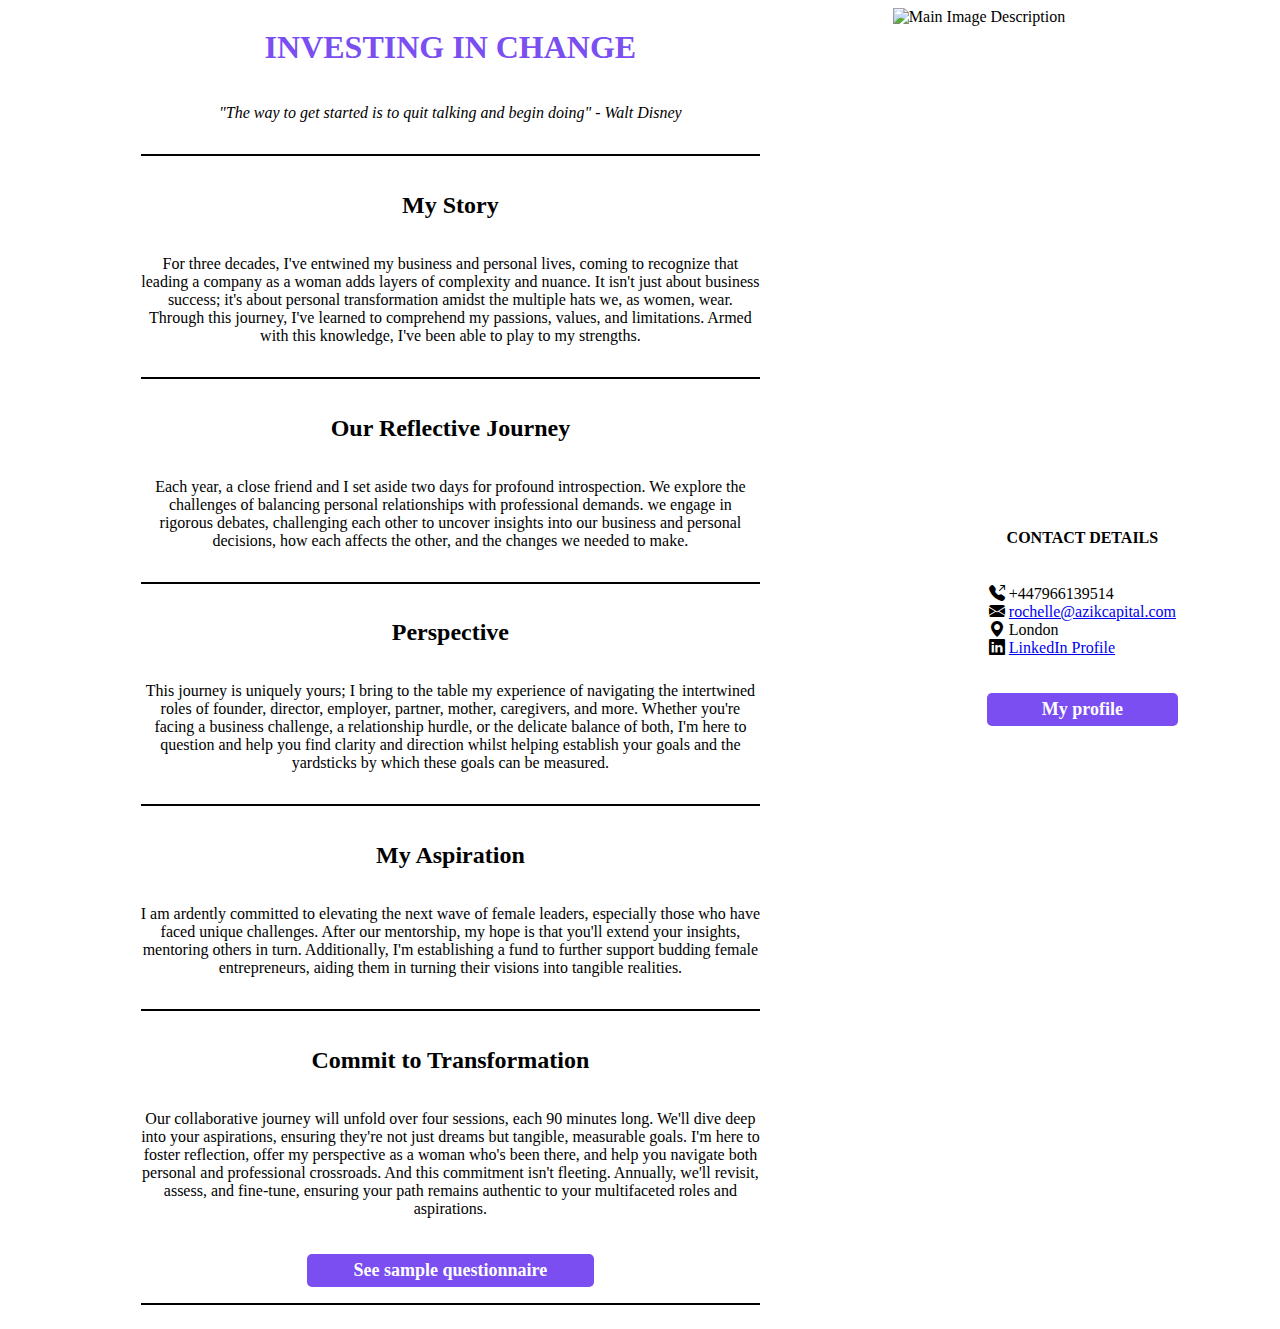
==== commit dcac8902: "Add files via upload" ====
--- a/index.html
+++ b/index.html
@@ -14,32 +14,34 @@
     <div class="wrapper">
         <div class="block1">
             <div class="section">
-                <h2 style="color: #7a4ef1;">INVESTING IN CHANGE</h2>
+                <h1 style="color: #7a4ef1;">INVESTING IN CHANGE</h1>
                 <p><i>"The way to get started is to quit talking and begin doing" - Walt Disney</i></p>
             </div>
 
             <div class="section">
                 <h2>My Story</h2>
                 <p>For three decades, I've entwined my business and personal lives,
-                    coming to recognize that leading a company as a woman adds layers of complexity and nuance. Beyond the demands of the enterprise,
-                    I've navigated the roles of a mother and wife. It isn't just about business success; it's about personal transformation amidst the multiple hats we, as women, wear.
-                    These unique challenges prompted me to reflect annually, evaluating my choices and setting goals for the year ahead.</p>
+                    coming to recognize that leading a company as a woman adds layers of complexity and nuance. It isn't just about business success; 
+                    it's about personal transformation amidst the multiple hats we, as women, wear.
+                    Through this journey, I've learned to comprehend my passions, values, and limitations. Armed with this knowledge, I've been able to play to my strengths.
+                </p>
             </div>
 
             <div class="section">
                 <h2>Our Reflective Journey</h2>
-                <p>Each year, a close friend and I set aside two days for profound introspection. Our discussions went beyond simple chatter. 
-                We deeply explored the challenges of balancing personal relationships with professional demands. Our conversations weren't just surface-level; 
-                we engaged in rigorous debates, challenging each other to uncover insights into our business and personal decisions, how each affects the other, and the changes we needed to make.</p>
+                <p>Each year, a close friend and I set aside two days for profound introspection.
+                We explore the challenges of balancing personal relationships with professional demands. 
+                we engage in rigorous debates, challenging each other to uncover insights into our business and personal decisions, how each affects the other, and the changes we needed to make.
+                
+            </p>
 
             </div>
 
             <div class="section">
                 <h2>Perspective</h2>
-                <p>Leading a business isn't just about strategizing and executing. For women, it often intertwines with our roles as mothers, partners, caregivers, and more.
-                    This journey is uniquely yours, I bring to the table my experience of navigating this intricate dance. Whether you're facing a business challenge,
-                    a relationship hurdle, or the delicate balance of both, I'm here to question and help you find clarity and direction whilst helping 
-                    establish your goals and the yardsticks by which these goals can be measured.</p>
+                <p>This journey is uniquely yours; I bring to the table my experience of navigating the intertwined roles of founder, director, employer, partner, mother, caregivers, and more. 
+                    Whether you're facing a business challenge, a relationship hurdle, or the delicate balance of both, 
+                I'm here to question and help you find clarity and direction whilst helping establish your goals and the yardsticks by which these goals can be measured.</p>
             </div>
 
             <div class="section">
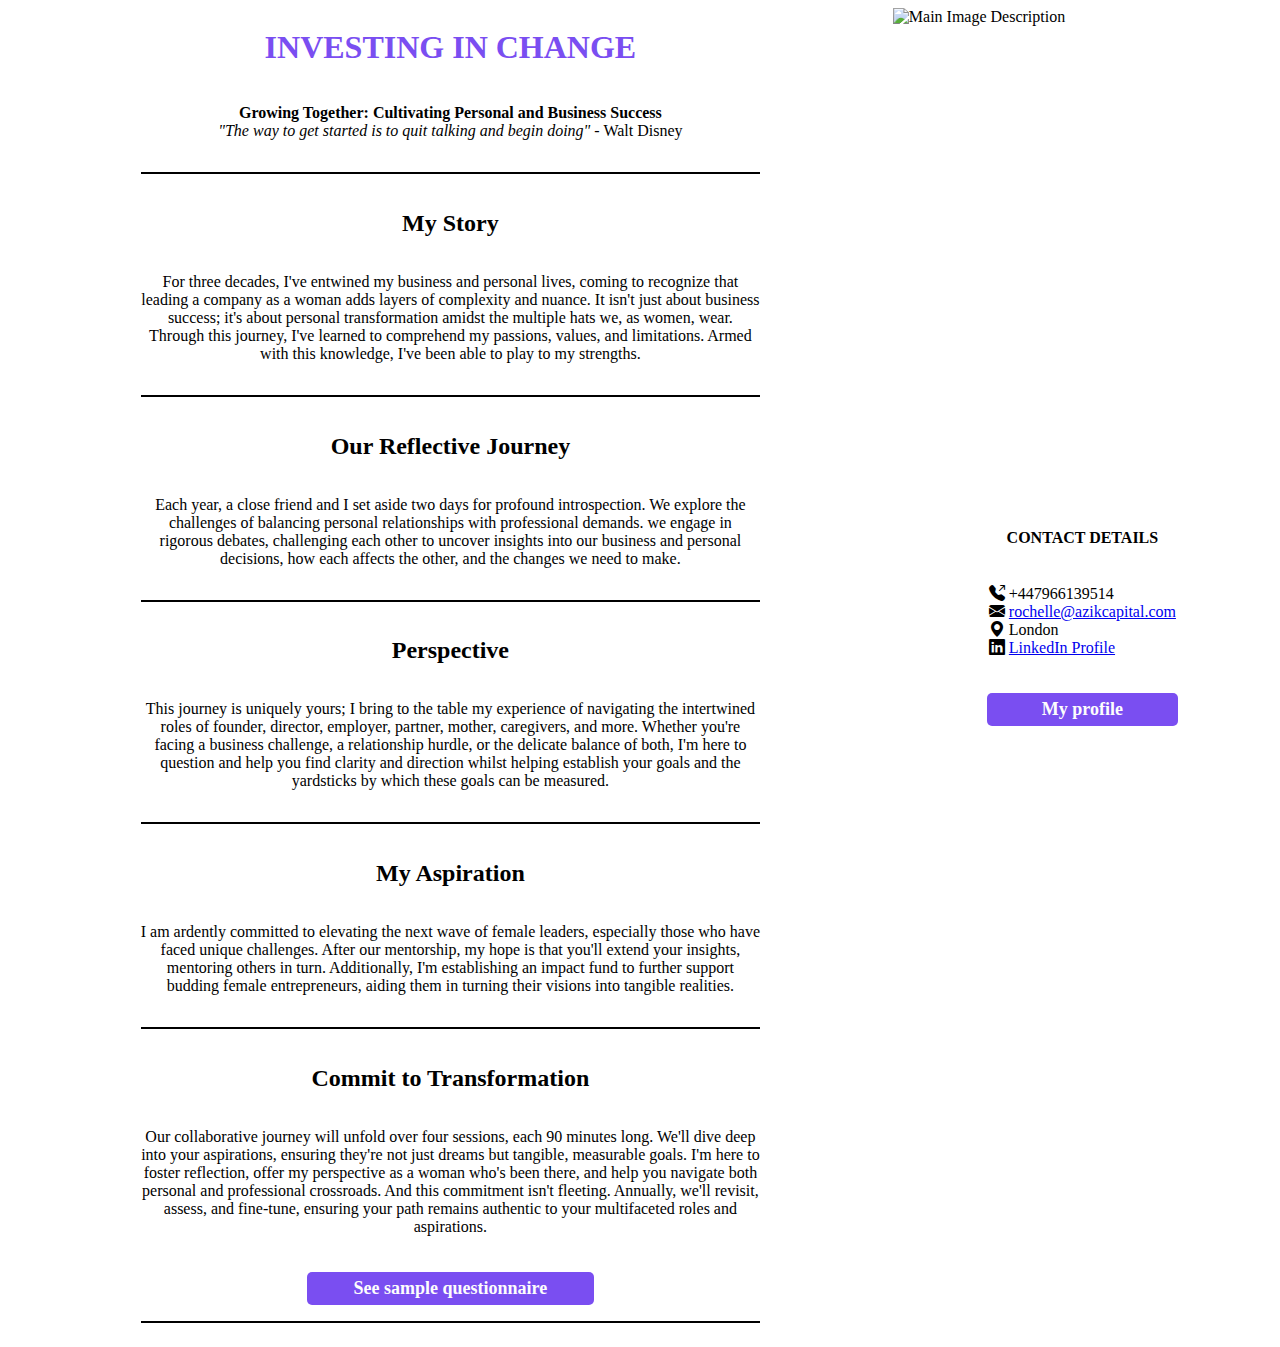
==== commit 7bc2fbd6: "Add files via upload" ====
--- a/index.html
+++ b/index.html
@@ -15,7 +15,10 @@
         <div class="block1">
             <div class="section">
                 <h1 style="color: #7a4ef1;">INVESTING IN CHANGE</h1>
-                <p><i>"The way to get started is to quit talking and begin doing" - Walt Disney</i></p>
+                <p><strong>Growing Together: Cultivating Personal and Business Success </strong> <br> <i>"The way to get started is to quit talking and begin doing"</i> - Walt Disney</p>
+
+
+                
             </div>
 
             <div class="section">
@@ -31,7 +34,7 @@
                 <h2>Our Reflective Journey</h2>
                 <p>Each year, a close friend and I set aside two days for profound introspection.
                 We explore the challenges of balancing personal relationships with professional demands. 
-                we engage in rigorous debates, challenging each other to uncover insights into our business and personal decisions, how each affects the other, and the changes we needed to make.
+                we engage in rigorous debates, challenging each other to uncover insights into our business and personal decisions, how each affects the other, and the changes we need to make.
                 
             </p>
 
@@ -47,7 +50,7 @@
             <div class="section">
                 <h2>My Aspiration</h2>
                 <p>I am ardently committed to elevating the next wave of female leaders, especially those who have faced unique challenges. After our mentorship,
-                    my hope is that you'll extend your insights, mentoring others in turn. Additionally, I'm establishing a fund to further support budding female entrepreneurs,
+                    my hope is that you'll extend your insights, mentoring others in turn. Additionally, I'm establishing an impact fund to further support budding female entrepreneurs,
                     aiding them in turning their visions into tangible realities.</p>
             </div>
 
